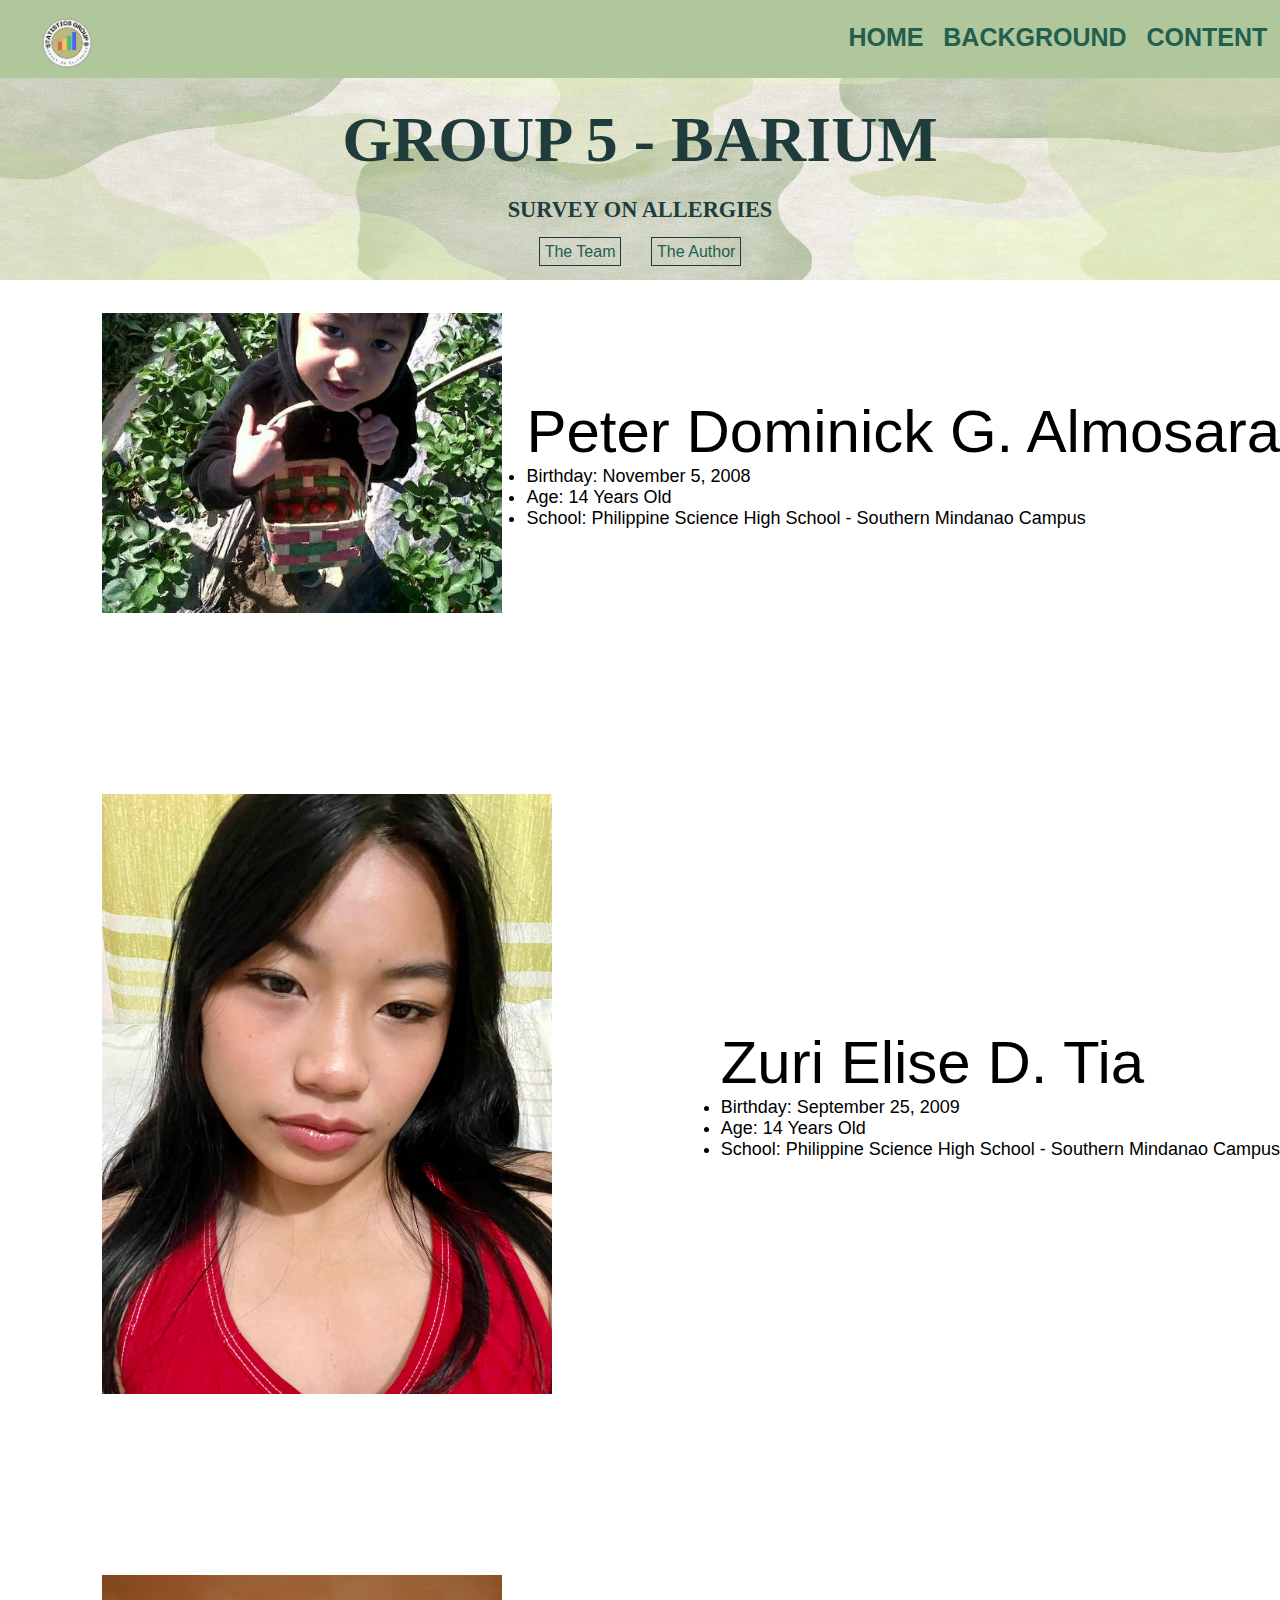
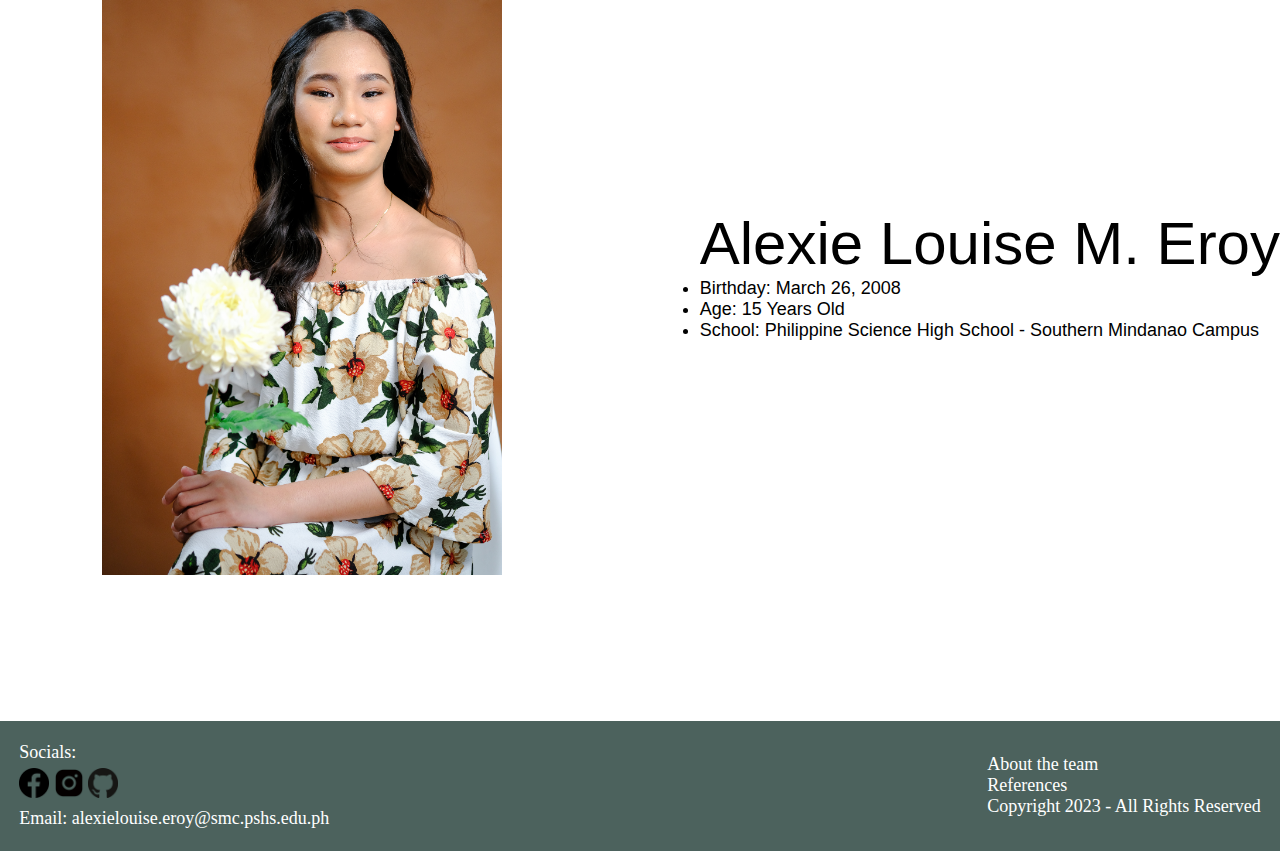
==== team.html @ 9874e063 "Add files via upload" ====
<!DOCTYPE html>
<html lang="en">
<head>
    <meta charset="UTF-8">
    <meta name="viewport" content="width=device-width, initial-scale=1.0">
    <title>About the Team</title>
    <link rel="icon" type="image/x-icon" href="Pictures/FaviconLogo.ico">
</head>
<body>
    <!--Container for all divs start-->
    <div class="container">
    <!--Navbar start-->
        <div class="navbar">
            <div id="tabs">
                <a href="index.html">Home</a>
                <a href="backgroundd.html">Background</a>
                <a href="data.html">Content</a>
            </div>
            <div id="logo">
                <img src="Pictures/Logo.png" alt="logo" width="60" height="60">
            </div>
        </div>
    <!--Navbar end-->
    <!--Banner container start-->
        <div class="banner">
            <!--heading start-->
            <div class="heading">
                <div id="title">
                    <h1>Group 5 - Barium</h1>
                <div id="subtitle">
                    <h4>Survey on Allergies</h4>
                    </div>
                </div>
            </div>
            <!--heading end-->
            <!--Datatabs start-->
            <div class="data-tab">
                <a href="team.html">The Team</a>
                <a href="author.html">The Author</a>
            </div>
            <!--Datatabs end-->
        </div>
        <!--Banner container end-->
        <!--Content-container start-->
        <div class="content-container">
            <div class="profile">
                    <img src="Pictures/PeterPic.jpg" alt="Peter's Picture" title="Peter Dominick G. Almosara" width="400" height="300">
             </div>
             <div class="description">
                <div class="name">Peter Dominick G. Almosara</div>
                <ul>
                    <li>Birthday: November 5, 2008</li>
                    <li>Age: 14 Years Old</li>
                    <li>School: Philippine Science High School - Southern Mindanao Campus</li>
                </ul>         
            </div>            
        </div>
        <!--Content-container end-->
        <!--Content-container start-->
        <div class="content-container">
            <div class="profile">
                    <img src="Pictures/ZuriPic.jpg" alt="Zuri's Picutre" title="Zuri Elise D. Tia" width="450" height="600">
             </div>
             <div class="description">
                <div class="name">Zuri Elise D. Tia</div>
                <ul>
                    <li>Birthday: September 25, 2009</li>
                    <li>Age: 14 Years Old</li>
                    <li>School: Philippine Science High School - Southern Mindanao Campus</li>
                </ul>         
            </div>            
        </div>
        <!--Content-container end-->
        <!--Content-container start-->
        <div class="content-container">
            <div class="profile">
                    <img src="Pictures/MyPic.jpg" alt="Alexie's Picutre" title="Alexie Louise M. Eroy" width="400" height="600">
             </div>
             <div class="description">
                <div class="name">Alexie Louise M. Eroy</div>
                <ul>
                    <li>Birthday: March 26, 2008</li>
                    <li>Age: 15 Years Old</li>
                    <li>School: Philippine Science High School - Southern Mindanao Campus</li>
                </ul>         
            </div>  
            
        </div>
        <!--Content-container end-->
        <!--footer start-->
        <div class="footer">
            <!--socials start-->
            <div class="socials">
                Socials:
                <div id="socmed">
                    <a href="https://www.facebook.com/alexielouise.eroy.5/"><img src="Pictures/fb_logo.png" alt="FaceBook" width="30" height="30"></a>
                    <a href="https://www.instagram.com/loui.moo/"><img src="Pictures/instagram_logo.png" alt="Instagram" width="30" height="30"></a>
                    <a href="https://github.com/AlexieEroy"><img src="Pictures/github_logo.png" alt="GitHub" width="30" height="30"></a>
                </div>
                <div id="email">
                    Email: alexielouise.eroy@smc.pshs.edu.ph
                </div>
            </div>
            <!--socials end-->
            <!--about start-->
            <div class="about">
                    <a href="team.html">About the team</a>
                    <p><a href="references.html">References</a></p>
                    <p>Copyright 2023 - All Rights Reserved</p>
            </div>
            <!--about end-->
        </div>
        <!--footer end-->
    </div>
    <!--container for all divs end-->
        <link rel="stylesheet" href="style.css">

</body>
</html>
---- style.css ----
* {
    padding: 0px;
    margin: 0px;
}

body {
    background-image: url(Pictures/banner.jpg);
    background-size: 100vw 280px;
    background-repeat: no-repeat;
}

/*CONTAINER*/

.container {
    width: 100vw;
    display: flex;
    flex-direction: column;
    justify-content: space-between;
    flex: 3;
    align-items: center;
}

/*NAVIGATION BAR*/
/*sets the background color and widht and height of the navigation bar*/
.navbar {
    background: #B0C69B;
    width: 100vw;
    height: 78px;
}   
/*sets the position, font color, font size, and font style of the tabs*/
#tabs {
    float: right;
    color: #225F4E;
    font-family: Verdana, Geneva, Tahoma, sans-serif;
    font-size: 25px;
    font-style: normal;
    font-weight: bold;
    line-height: normal;
    margin-top: 23px;
}
/*sets the spacing of the tabs from each other, removes the text decoration and transforms the letters to uppercase*/
#tabs a {
    margin-right: 1vw;
    text-transform: uppercase;
    text-decoration: none;
    color: #225F4F;
}
/*sets the position, margings and size of the logo*/
#logo {
    margin-left: 37px;
    margin-top: 13px;
    margin-bottom: 15px;
    float: left;
}
/*sets the color, size, background color, and the transition of the tabs when you hover them*/
#tabs a:hover {
    padding: 5px;
    background-color: #225F4F;
    color: #f3f3f3;
    transition: 0.3s;
}

/*BANNER*/
/*sets the picture, position, and size of the banner*/
.banner {
    background-image: url(Pictures/bg\ for\ proj.jpg);
    width: 100%;
    height: 200px;
    text-align: center;
}
/*sets the position, margin and size of the headings*/
.heading {
    padding-top: 25px;
    margin-bottom: 10px;
}
/*sets the color, size, text transformation, and font weight of the title*/
#title {
    text-transform: uppercase;
    font-weight: bold;
    color: #1F3B3B;
    font-size: 2.5vw;
}
/*sets the color, size and margin of the subtitle*/
#subtitle {
    color: #1F3B3B;
    font-size: 1.75vw;
    margin: 20px;
}
/*sets the margin and the position of the data tabs*/
.data-tab {
    display: inline;
    margin: 20px;
}
/*sets the color, font, margin, padding and the border of the data tabs*/
/*the padding's purpose is to put a space between the border and the text to make the border bigger*/
.data-tab a {
    font-family: Verdana, Geneva, Tahoma, sans-serif;
    text-decoration: none;
    color: #225F4F;
    margin: 1vw;
    padding: 5px;
    border: #1F3B3B solid 1px;
}
/*sets the background color, padding, transition, and the font color of the text when you hover them*/
.data-tab a:hover {
    padding: 5px;
    background-color: #1F3B3B;
    color: white;
    transition: 0.3s;
}

/*FOOTER*/
/*sets the backrgound color of the footer, position, and size of its contents*/
.footer {
    background: #4C625D;
    width: 100%;
    height: 130px;
    display: flex;
    align-items: center;
    justify-content: space-between;
    bottom: 0px;
    position: relative;
    font-size: large;
}
/*sets the margin and color of the socials*/
.socials {
    margin-left: 1.5vw;
    color: white;
}
/*sets the margin of the social media logos so they won't be directly next to eachother*/
#socmed {
    margin: 5px 5px 5px 0px;
}
/*sets the margin and the color of the contents in about*/
.about {
    margin-right: 1.5vw;
    color: white;
    
}
/*sets the color and text decoration of the links*/
.about a {
    text-decoration: none;
    color: white;
    
}
/*removed the bullet points in the contents of the unordered list*/
ul {
    list-style-type: none;
}

/*CONTENT*/
/*sets the margin, position of the contents, and the font size and family*/
.content {
    text-align: justify;
    font-size: large;
    font-family: Verdana, Geneva, Tahoma, sans-serif;
    margin-top: 35px;
    margin-bottom: 11.4vw;
    margin-left: 50px;
    margin-right: 50px;
}
/*sets the type of list style to disc, a bullet point*/
ul {
    list-style-type: disc;
}

/*CONTENT WITH PHOTOS*/
/*displays the contents to flex and positions it to the center with a space between the picture and the text, sets the margin and the size*/
.content-container {
    display: flex;
    align-items: center;
    justify-content: space-between;
    margin-bottom: 11.4vw;
    margin-top: 35px;
    margin-left: 10px;
    margin-right: 10px;   
    width: 100vw;
}
/*sets the position of the text, the font size and the font family*/
.description {
    float: right;
    font-size: large;
    font-family: Verdana, Geneva, Tahoma, sans-serif;
}
/*sets the margin and position of the image*/
.graph img {
    margin-left: 10px;
    float: left;
}
/*sets the font size and font weight of the text*/
.name {
    font-size: 60px;
    font-weight: 30px;
}
/*sets the margin of the image and its position*/
.profile img {
    margin-left: 8vw;
    float: left;
}
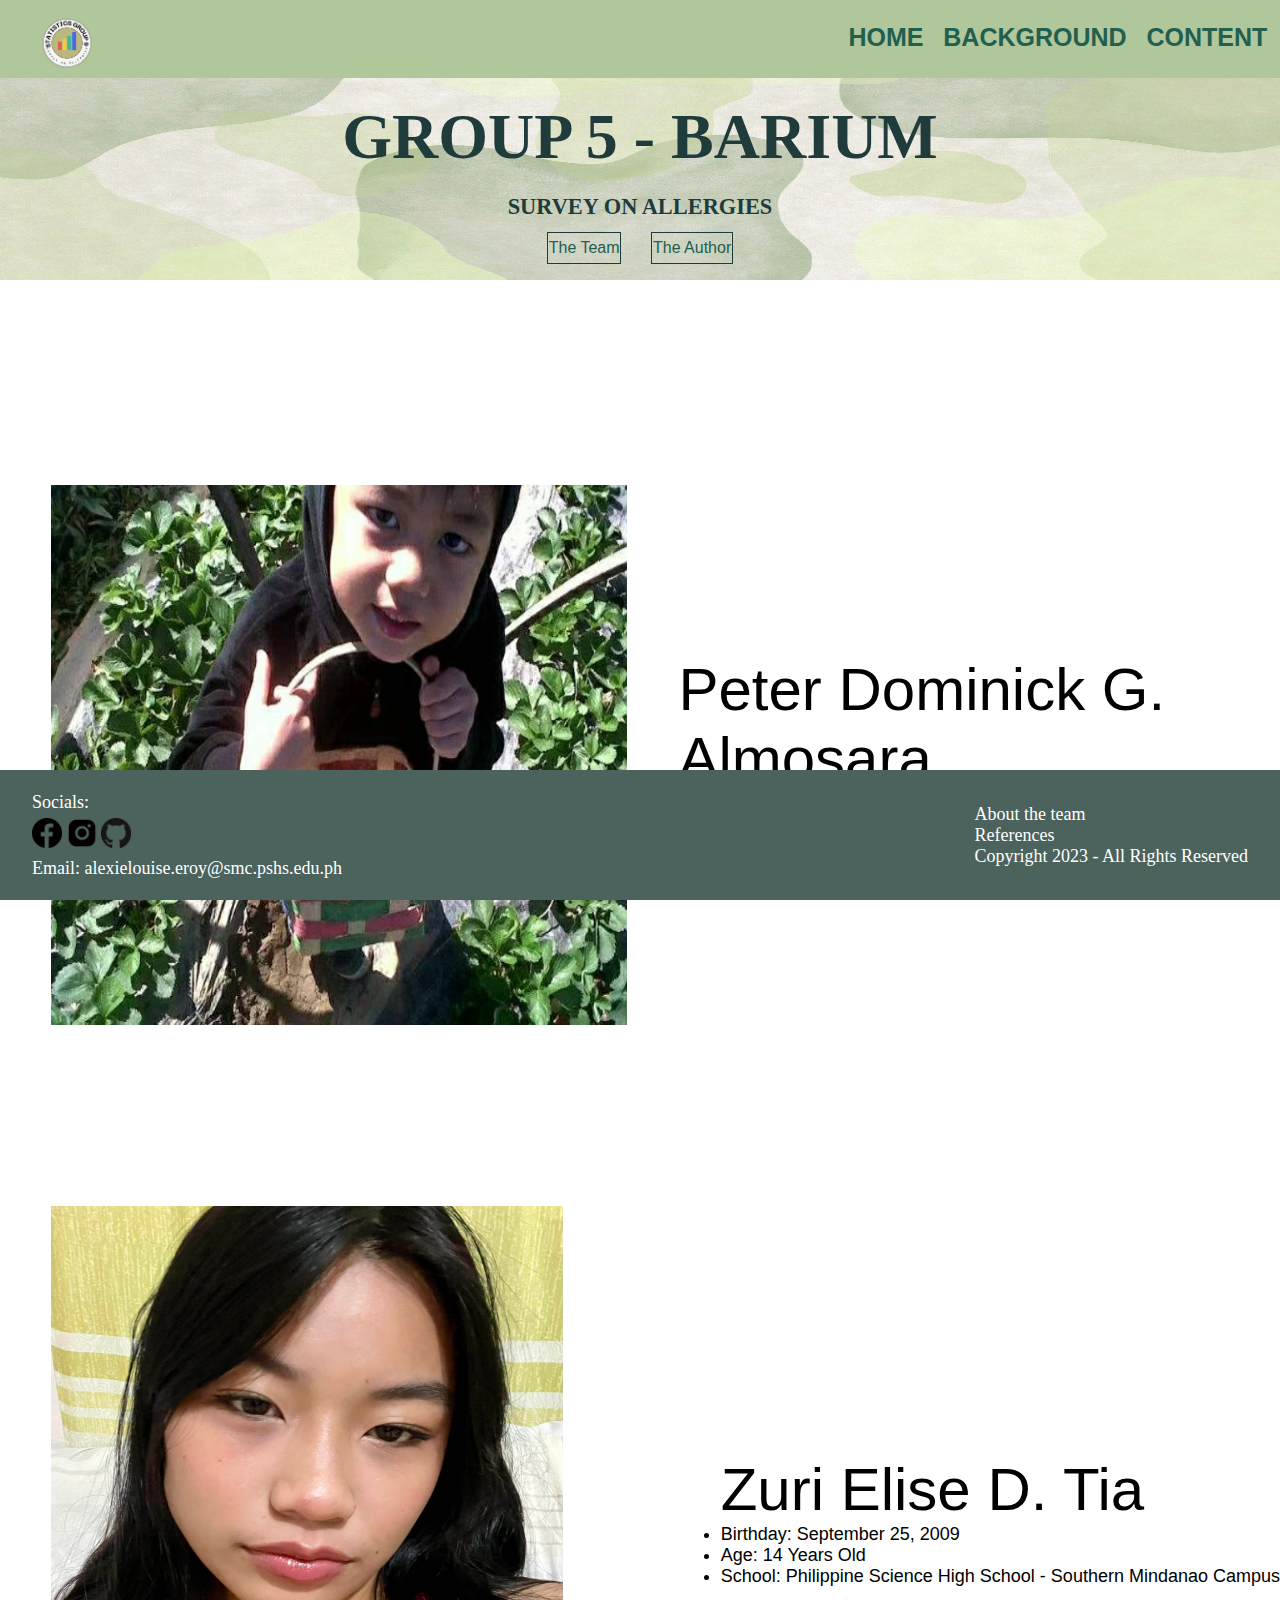
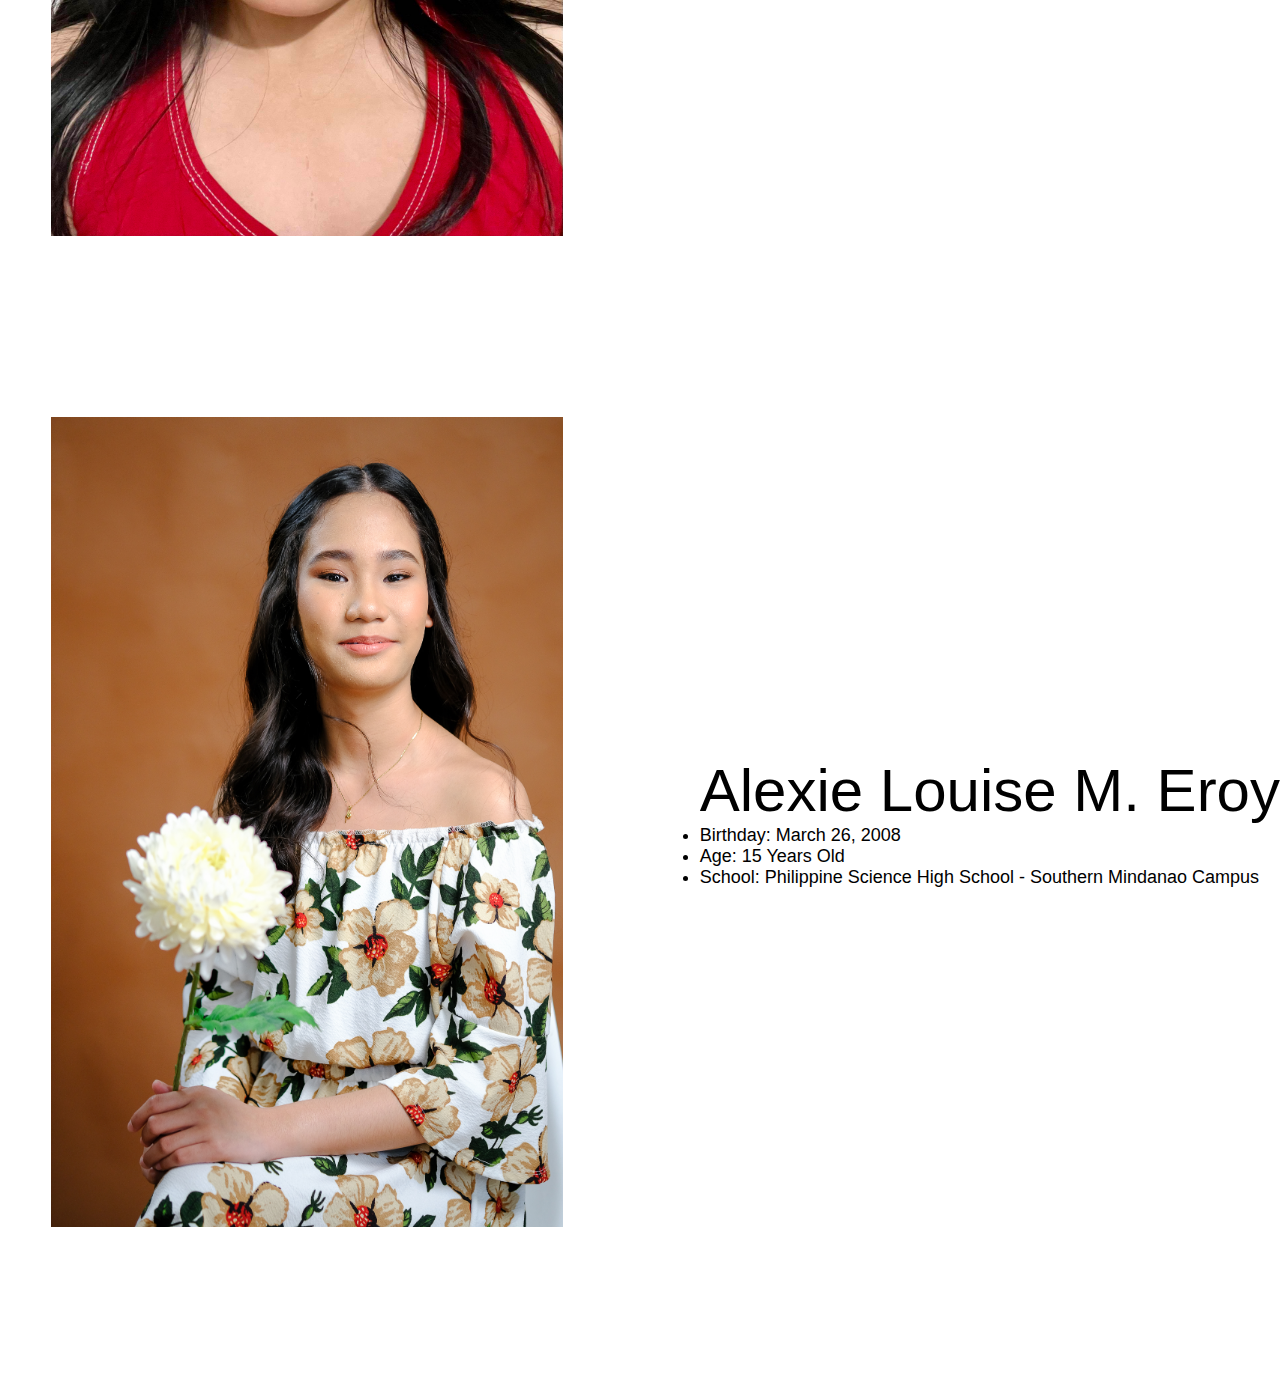
==== commit b7cc8545: "Add files via upload" ====
--- a/team.html
+++ b/team.html
@@ -43,8 +43,8 @@
         <!--Banner container end-->
         <!--Content-container start-->
         <div class="content-container">
-            <div class="profile">
-                    <img src="Pictures/PeterPic.jpg" alt="Peter's Picture" title="Peter Dominick G. Almosara" width="400" height="300">
+            <div class="profile1">
+                    <img src="Pictures/PeterPic.jpg" alt="Peter's Picture" title="Peter Dominick G. Almosara">
              </div>
              <div class="description">
                 <div class="name">Peter Dominick G. Almosara</div>
@@ -58,8 +58,8 @@
         <!--Content-container end-->
         <!--Content-container start-->
         <div class="content-container">
-            <div class="profile">
-                    <img src="Pictures/ZuriPic.jpg" alt="Zuri's Picutre" title="Zuri Elise D. Tia" width="450" height="600">
+            <div class="profile2">
+                    <img src="Pictures/ZuriPic.jpg" alt="Zuri's Picutre" title="Zuri Elise D. Tia">
              </div>
              <div class="description">
                 <div class="name">Zuri Elise D. Tia</div>
@@ -73,8 +73,8 @@
         <!--Content-container end-->
         <!--Content-container start-->
         <div class="content-container">
-            <div class="profile">
-                    <img src="Pictures/MyPic.jpg" alt="Alexie's Picutre" title="Alexie Louise M. Eroy" width="400" height="600">
+            <div class="profile3">
+                    <img src="Pictures/MyPic.jpg" alt="Alexie's Picutre" title="Alexie Louise M. Eroy">
              </div>
              <div class="description">
                 <div class="name">Alexie Louise M. Eroy</div>
--- a/style.css
+++ b/style.css
@@ -26,6 +26,7 @@
     background: #B0C69B;
     width: 100vw;
     height: 78px;
+    position: fixed;
 }   
 /*sets the position, font color, font size, and font style of the tabs*/
 #tabs {
@@ -54,7 +55,7 @@
 }
 /*sets the color, size, background color, and the transition of the tabs when you hover them*/
 #tabs a:hover {
-    padding: 5px;
+    padding: 0.6vh 1vw;
     background-color: #225F4F;
     color: #f3f3f3;
     transition: 0.3s;
@@ -65,13 +66,14 @@
 .banner {
     background-image: url(Pictures/bg\ for\ proj.jpg);
     width: 100%;
-    height: 200px;
+    height: 50vh;
     text-align: center;
 }
 /*sets the position, margin and size of the headings*/
 .heading {
-    padding-top: 25px;
+    padding-top: 50px;
     margin-bottom: 10px;
+    margin-top: 5.5vh;
 }
 /*sets the color, size, text transformation, and font weight of the title*/
 #title {
@@ -98,7 +100,7 @@
     text-decoration: none;
     color: #225F4F;
     margin: 1vw;
-    padding: 5px;
+    padding: 0.5vw 0.1vh;
     border: #1F3B3B solid 1px;
 }
 /*sets the background color, padding, transition, and the font color of the text when you hover them*/
@@ -119,12 +121,12 @@
     align-items: center;
     justify-content: space-between;
     bottom: 0px;
-    position: relative;
+    position: fixed;
     font-size: large;
 }
 /*sets the margin and color of the socials*/
 .socials {
-    margin-left: 1.5vw;
+    margin-left: 2.5vw;
     color: white;
 }
 /*sets the margin of the social media logos so they won't be directly next to eachother*/
@@ -133,7 +135,7 @@
 }
 /*sets the margin and the color of the contents in about*/
 .about {
-    margin-right: 1.5vw;
+    margin-right: 2.5vw;
     color: white;
     
 }
@@ -152,10 +154,10 @@
 /*sets the margin, position of the contents, and the font size and family*/
 .content {
     text-align: justify;
-    font-size: large;
-    font-family: Verdana, Geneva, Tahoma, sans-serif;
-    margin-top: 35px;
-    margin-bottom: 11.4vw;
+    font-size: 3vh;
+    font-family: Verdana, Geneva, Tahoma, sans-serif;
+    margin-top: 10vh;
+    margin-bottom: 50vh;
     margin-left: 50px;
     margin-right: 50px;
 }
@@ -182,6 +184,10 @@
     font-size: large;
     font-family: Verdana, Geneva, Tahoma, sans-serif;
 }
+
+.description-content {
+    font-size: 3vh;
+}
 /*sets the margin and position of the image*/
 .graph img {
     margin-left: 10px;
@@ -192,8 +198,28 @@
     font-size: 60px;
     font-weight: 30px;
 }
+/*PROFILES (images of people)*/
 /*sets the margin of the image and its position*/
-.profile img {
-    margin-left: 8vw;
-    float: left;
+.profile1 img {
+    margin-left: 4vw;
+    margin-right: 4vw;
+    float: left;
+    width: 45vw;
+    height: 60vh;
+}
+
+.profile2 img {
+    margin-left: 4vw;
+    margin-right: 4vw;
+    float: left;
+    width: 40vw;
+    height: 70vh;
+}
+
+.profile3 img {
+    margin-left: 4vw;
+    margin-right: 4vw;
+    float: left;
+    width: 40vw;
+    height: 90vh;
 }